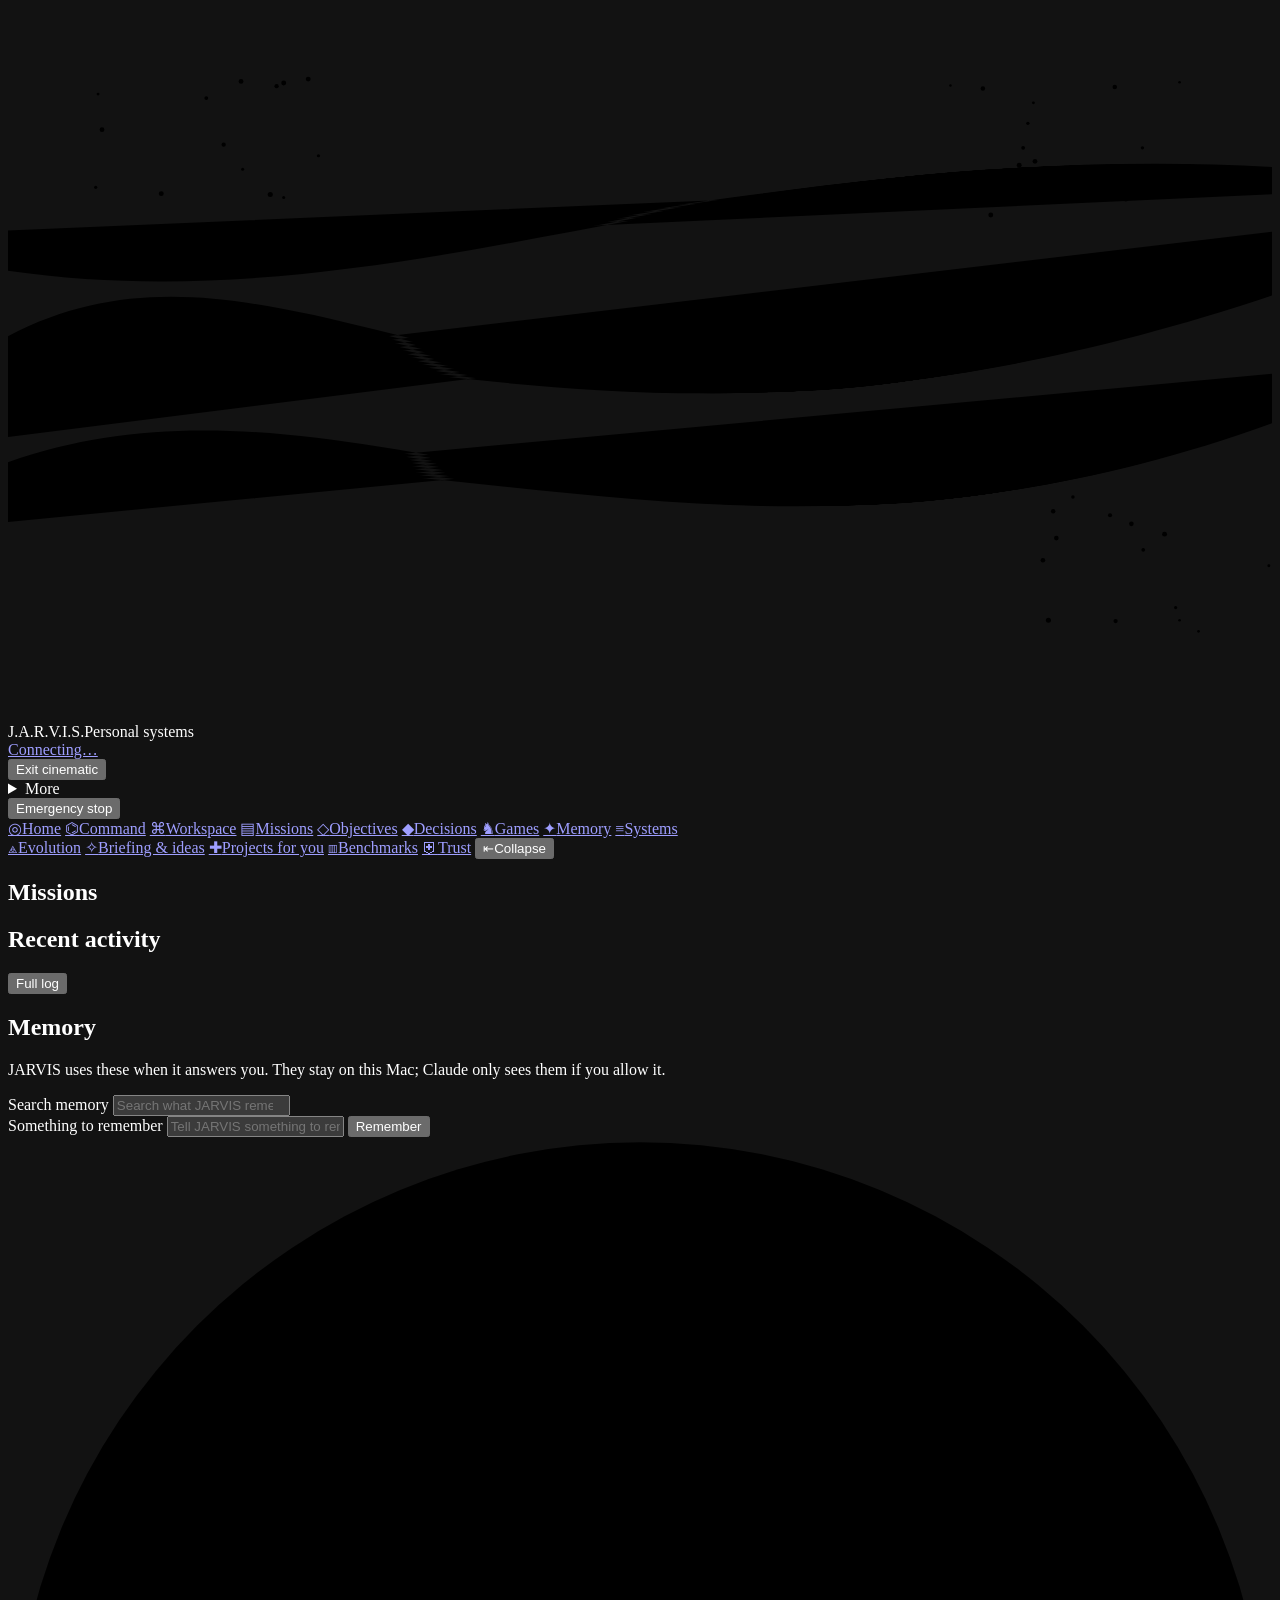
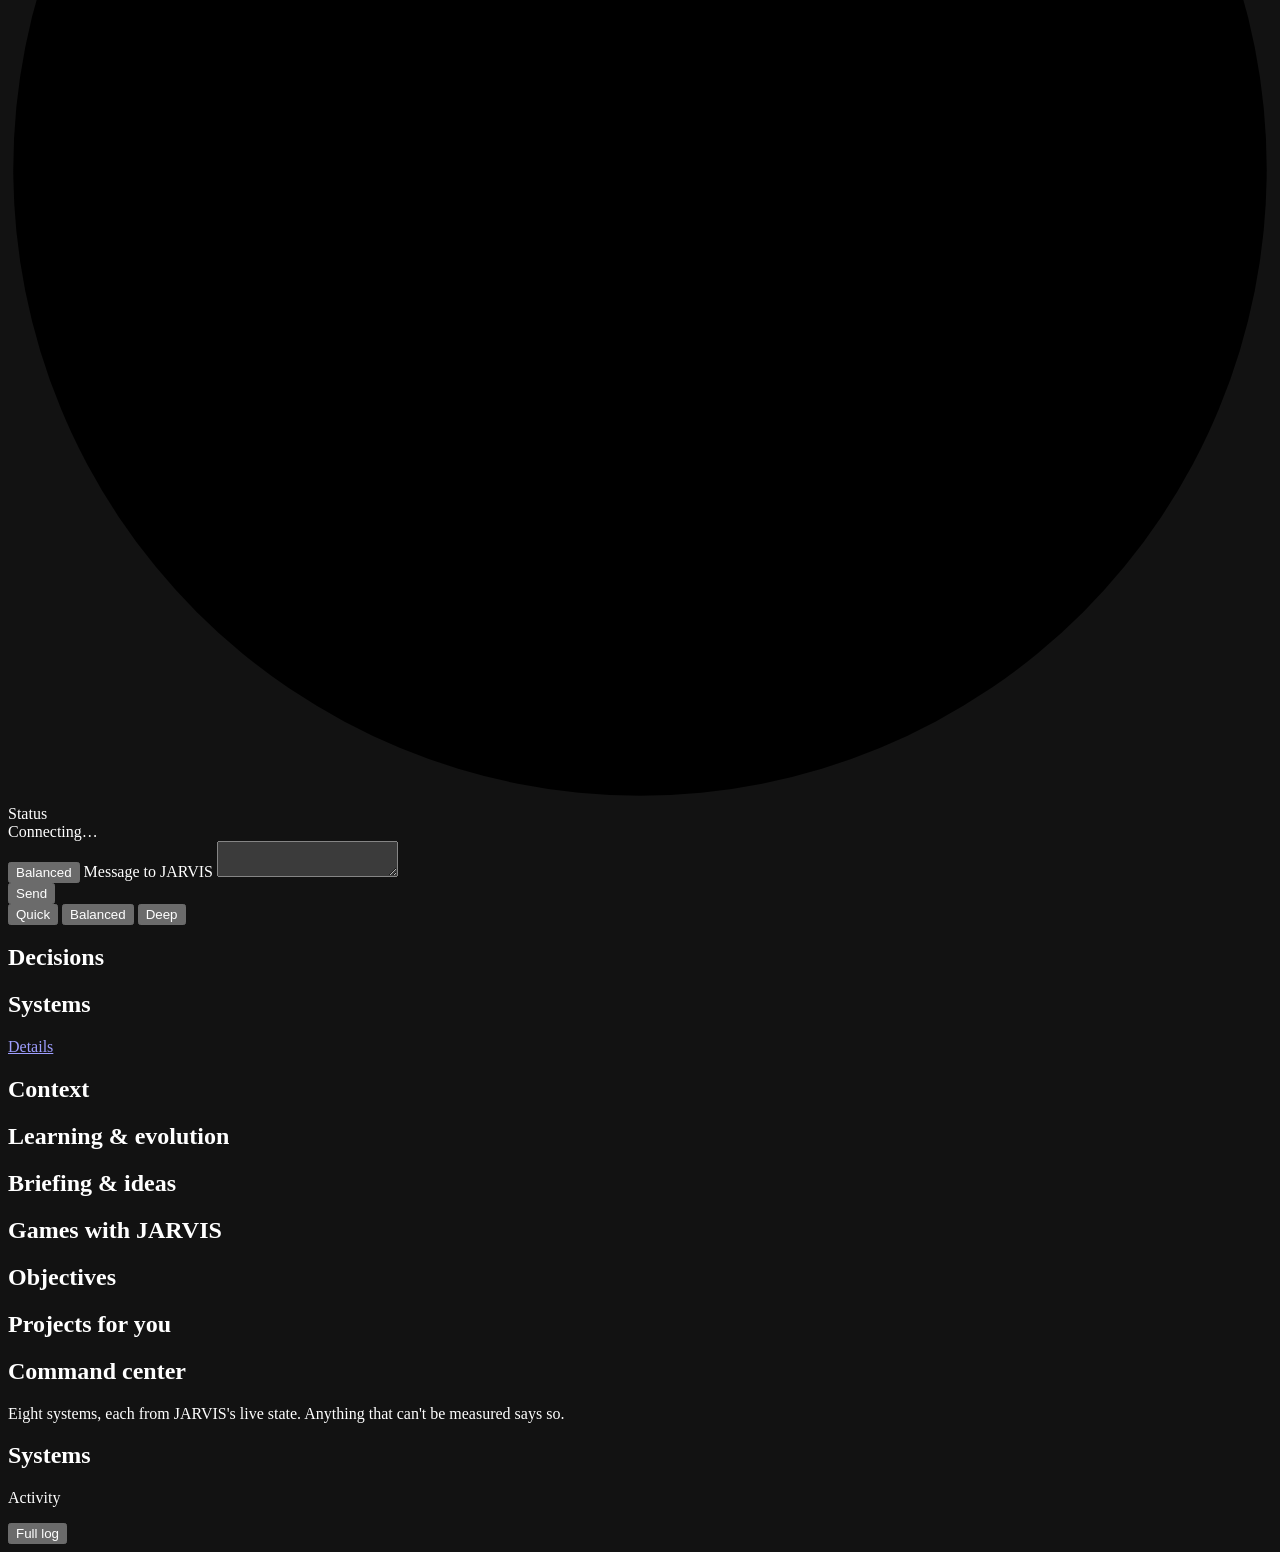
==== src/jarvis/server/static/index.html @ b72dd211 "Games: Kerbside Grand Prix, a race against JARVIS A Race tab on the Games page: a top-down, three-la" ====
<!doctype html>
<html lang="en">
<head>
<meta charset="utf-8">
<meta name="viewport" content="width=device-width, initial-scale=1">
<meta name="color-scheme" content="dark">
<meta name="apple-mobile-web-app-capable" content="yes">
<meta name="apple-mobile-web-app-status-bar-style" content="black-translucent">
<meta name="apple-mobile-web-app-title" content="JARVIS">
<meta name="theme-color" content="#070504">
<link rel="manifest" href="/manifest.webmanifest">
<link rel="apple-touch-icon" href="/static/apple-touch-icon.png">
<title>JARVIS</title>
<link rel="stylesheet" href="/static/app.css">
<link rel="stylesheet" href="/static/avatar.css">
<script src="/static/qrcode.js" defer></script>
<script src="/static/avatar-state.js" defer></script>
<script src="/static/avatar-presets.js" defer></script>
<script src="/static/avatar-events.js" defer></script>
<script src="/static/avatar-sound.js" defer></script>
<script src="/static/avatar.js" defer></script>
<script src="/static/chess.js" defer></script>
<script src="/static/games.js" defer></script>
<script src="/static/racer.js" defer></script>
<script src="/static/app.js" defer></script>
</head>
<body data-view="home">
<div class="backdrop" aria-hidden="true"></div>
<div class="env" aria-hidden="true"><svg class="env-ribbons" viewBox="0 0 1600 900" preserveAspectRatio="xMidYMid slice" aria-hidden="true"><g class="rb-flow"><g class="rb-cpu"><path class="rb-o" d="M-100 484.2 C350 101.3 700 817.2 1700 271.4"/><path class="rb-o" d="M-100 489.8 C350 113.4 700 808.4 1700 275.8"/><path class="rb-o" d="M-100 495.2 C350 125.5 700 799.6 1700 280.2"/><path class="rb-o" d="M-100 500.8 C350 137.7 700 790.8 1700 284.6"/><path class="rb-o" d="M-100 506.2 C350 149.8 700 782.0 1700 289.0"/><path class="rb-o" d="M-100 511.8 C350 161.8 700 773.2 1700 293.4"/><path class="rb-o" d="M-100 517.2 C350 173.9 700 764.4 1700 297.8"/><path class="rb-o" d="M-100 522.8 C350 186.1 700 755.6 1700 302.2"/><path class="rb-o" d="M-100 528.2 C350 198.2 700 746.8 1700 306.6"/><path class="rb-o" d="M-100 533.8 C350 210.2 700 738.0 1700 311.0"/><path class="rb-o" d="M-100 539.2 C350 222.3 700 729.2 1700 315.4"/><path class="rb-o" d="M-100 544.8 C350 234.4 700 720.4 1700 319.8"/><path class="rb-o" d="M-100 550.2 C350 246.6 700 711.6 1700 324.2"/><path class="rb-o" d="M-100 555.8 C350 258.6 700 702.8 1700 328.6"/></g><g class="rb-mem"><path class="rb-t" d="M-100 619.8 C420 335.4 900 892.4 1700 453.8"/><path class="rb-t" d="M-100 624.2 C420 345.4 900 885.2 1700 457.4"/><path class="rb-t" d="M-100 628.8 C420 355.2 900 878.0 1700 461.0"/><path class="rb-t" d="M-100 633.2 C420 365.1 900 870.8 1700 464.6"/><path class="rb-t" d="M-100 637.8 C420 375.1 900 863.6 1700 468.2"/><path class="rb-t" d="M-100 642.2 C420 384.9 900 856.4 1700 471.8"/><path class="rb-t" d="M-100 646.8 C420 394.9 900 849.2 1700 475.4"/><path class="rb-t" d="M-100 651.2 C420 404.8 900 842.0 1700 479.0"/><path class="rb-t" d="M-100 655.8 C420 414.6 900 834.8 1700 482.6"/><path class="rb-t" d="M-100 660.2 C420 424.6 900 827.6 1700 486.2"/></g><g class="rb-model"><path class="rb-o dim" d="M-100 286.0 C500 389.2 1000 142.4 1700 208.8"/><path class="rb-o dim" d="M-100 290.0 C500 398.0 1000 136.0 1700 212.0"/><path class="rb-o dim" d="M-100 294.0 C500 406.8 1000 129.6 1700 215.2"/><path class="rb-o dim" d="M-100 298.0 C500 415.6 1000 123.2 1700 218.4"/><path class="rb-o dim" d="M-100 302.0 C500 424.4 1000 116.8 1700 221.6"/><path class="rb-o dim" d="M-100 306.0 C500 433.2 1000 110.4 1700 224.8"/><path class="rb-o dim" d="M-100 310.0 C500 442.0 1000 104.0 1700 228.0"/><path class="rb-o dim" d="M-100 314.0 C500 450.8 1000 97.6 1700 231.2"/></g></g><g class="rb-net"><g class="rb-work"><line class="nd-o" x1="297" y1="204" x2="349" y2="240"/><line class="nd-o" x1="297" y1="204" x2="332" y2="236"/><line class="nd-o" x1="297" y1="204" x2="393" y2="187"/><line class="nd-o" x1="297" y1="204" x2="251" y2="114"/><line class="nd-o" x1="297" y1="204" x2="273" y2="173"/><line class="nd-o" x1="297" y1="204" x2="194" y2="235"/><line class="nd-o" x1="349" y1="240" x2="332" y2="236"/><line class="nd-o" x1="349" y1="240" x2="393" y2="187"/><line class="nd-o" x1="349" y1="240" x2="273" y2="173"/><line class="nd-o" x1="332" y1="236" x2="393" y2="187"/><line class="nd-o" x1="332" y1="236" x2="273" y2="173"/><line class="nd-o" x1="119" y1="154" x2="114" y2="109"/><line class="nd-o" x1="119" y1="154" x2="111" y2="227"/><line class="nd-o" x1="393" y1="187" x2="380" y2="90"/><line class="nd-o" x1="393" y1="187" x2="340" y2="99"/><line class="nd-o" x1="393" y1="187" x2="349" y2="95"/><line class="nd-o" x1="380" y1="90" x2="340" y2="99"/><line class="nd-o" x1="380" y1="90" x2="349" y2="95"/><line class="nd-o" x1="380" y1="90" x2="295" y2="93"/><line class="nd-o" x1="251" y1="114" x2="273" y2="173"/><line class="nd-o" x1="251" y1="114" x2="340" y2="99"/><line class="nd-o" x1="251" y1="114" x2="349" y2="95"/><line class="nd-o" x1="251" y1="114" x2="295" y2="93"/><line class="nd-o" x1="273" y1="173" x2="194" y2="235"/><line class="nd-o" x1="273" y1="173" x2="340" y2="99"/><line class="nd-o" x1="273" y1="173" x2="349" y2="95"/><line class="nd-o" x1="273" y1="173" x2="295" y2="93"/><line class="nd-o" x1="194" y1="235" x2="111" y2="227"/><line class="nd-o" x1="340" y1="99" x2="349" y2="95"/><line class="nd-o" x1="340" y1="99" x2="295" y2="93"/><line class="nd-o" x1="349" y1="95" x2="295" y2="93"/></g><line class="nd-t" x1="1298" y1="120" x2="1234" y2="102"/><line class="nd-t" x1="1298" y1="120" x2="1280" y2="199"/><line class="nd-t" x1="1298" y1="120" x2="1291" y2="146"/><line class="nd-t" x1="1298" y1="120" x2="1285" y2="177"/><line class="nd-t" x1="1298" y1="120" x2="1401" y2="100"/><line class="nd-t" x1="1298" y1="120" x2="1300" y2="194"/><line class="nd-t" x1="1298" y1="120" x2="1193" y2="98"/><line class="nd-t" x1="1234" y1="102" x2="1280" y2="199"/><line class="nd-t" x1="1234" y1="102" x2="1291" y2="146"/><line class="nd-t" x1="1234" y1="102" x2="1285" y2="177"/><line class="nd-t" x1="1234" y1="102" x2="1193" y2="98"/><line class="nd-t" x1="1280" y1="199" x2="1191" y2="212"/><line class="nd-t" x1="1280" y1="199" x2="1291" y2="146"/><line class="nd-t" x1="1280" y1="199" x2="1285" y2="177"/><line class="nd-t" x1="1280" y1="199" x2="1195" y2="232"/><line class="nd-t" x1="1280" y1="199" x2="1300" y2="194"/><line class="nd-t" x1="1280" y1="199" x2="1244" y2="262"/><line class="nd-t" x1="1191" y1="212" x2="1285" y2="177"/><line class="nd-t" x1="1191" y1="212" x2="1195" y2="232"/><line class="nd-t" x1="1191" y1="212" x2="1244" y2="262"/><line class="nd-t" x1="1291" y1="146" x2="1285" y2="177"/><line class="nd-t" x1="1291" y1="146" x2="1300" y2="194"/><line class="nd-t" x1="1291" y1="146" x2="1193" y2="98"/><line class="nd-t" x1="1436" y1="177" x2="1401" y2="100"/><line class="nd-t" x1="1436" y1="177" x2="1483" y2="94"/><line class="nd-t" x1="1436" y1="177" x2="1415" y2="242"/><line class="nd-t" x1="1285" y1="177" x2="1195" y2="232"/><line class="nd-t" x1="1285" y1="177" x2="1300" y2="194"/><line class="nd-t" x1="1285" y1="177" x2="1244" y2="262"/><line class="nd-t" x1="1401" y1="100" x2="1483" y2="94"/><line class="nd-t" x1="1195" y1="232" x2="1244" y2="262"/><line class="nd-t" x1="1300" y1="194" x2="1244" y2="262"/><line class="nd-o" x1="1327" y1="671" x2="1395" y2="642"/><line class="nd-o" x1="1327" y1="671" x2="1323" y2="637"/><line class="nd-o" x1="1327" y1="671" x2="1348" y2="619"/><line class="nd-o" x1="1327" y1="671" x2="1422" y2="653"/><line class="nd-o" x1="1327" y1="671" x2="1317" y2="775"/><line class="nd-o" x1="1327" y1="671" x2="1310" y2="699"/><line class="nd-o" x1="1483" y1="775" x2="1402" y2="776"/><line class="nd-o" x1="1483" y1="775" x2="1507" y2="789"/><line class="nd-o" x1="1483" y1="775" x2="1478" y2="759"/><line class="nd-o" x1="1483" y1="775" x2="1437" y2="686"/><line class="nd-o" x1="1402" y1="776" x2="1507" y2="789"/><line class="nd-o" x1="1402" y1="776" x2="1478" y2="759"/><line class="nd-o" x1="1402" y1="776" x2="1437" y2="686"/><line class="nd-o" x1="1402" y1="776" x2="1317" y2="775"/><line class="nd-o" x1="1464" y1="666" x2="1395" y2="642"/><line class="nd-o" x1="1464" y1="666" x2="1422" y2="653"/><line class="nd-o" x1="1464" y1="666" x2="1478" y2="759"/><line class="nd-o" x1="1464" y1="666" x2="1437" y2="686"/><line class="nd-o" x1="1395" y1="642" x2="1323" y2="637"/><line class="nd-o" x1="1395" y1="642" x2="1348" y2="619"/><line class="nd-o" x1="1395" y1="642" x2="1422" y2="653"/><line class="nd-o" x1="1395" y1="642" x2="1437" y2="686"/><line class="nd-o" x1="1395" y1="642" x2="1310" y2="699"/><line class="nd-o" x1="1323" y1="637" x2="1348" y2="619"/><line class="nd-o" x1="1323" y1="637" x2="1422" y2="653"/><line class="nd-o" x1="1323" y1="637" x2="1310" y2="699"/><line class="nd-o" x1="1507" y1="789" x2="1478" y2="759"/><line class="nd-o" x1="1348" y1="619" x2="1422" y2="653"/><line class="nd-o" x1="1348" y1="619" x2="1310" y2="699"/><line class="nd-o" x1="1422" y1="653" x2="1437" y2="686"/><line class="nd-o" x1="1478" y1="759" x2="1437" y2="686"/><line class="nd-o" x1="1317" y1="775" x2="1310" y2="699"/><circle class="nd-o dot" cx="297" cy="204" r="1.9"/><circle class="nd-o dot" cx="349" cy="240" r="1.9"/><circle class="nd-o dot" cx="332" cy="236" r="3.2"/><circle class="nd-o dot" cx="119" cy="154" r="3.0"/><circle class="nd-o dot" cx="393" cy="187" r="2.0"/><circle class="nd-o dot" cx="380" cy="90" r="3.1"/><circle class="nd-o dot" cx="251" cy="114" r="2.4"/><circle class="nd-o dot" cx="273" cy="173" r="2.7"/><circle class="nd-o dot" cx="114" cy="109" r="1.8"/><circle class="nd-o dot" cx="194" cy="235" r="3.1"/><circle class="nd-o dot" cx="340" cy="99" r="2.7"/><circle class="nd-o dot" cx="349" cy="95" r="3.1"/><circle class="nd-o dot" cx="295" cy="93" r="3.0"/><circle class="nd-o dot" cx="111" cy="227" r="2.0"/><circle class="nd-t dot" cx="1298" cy="120" r="1.8"/><circle class="nd-t dot" cx="1234" cy="102" r="2.8"/><circle class="nd-t dot" cx="1280" cy="199" r="3.1"/><circle class="nd-t dot" cx="1191" cy="212" r="3.1"/><circle class="nd-t dot" cx="1291" cy="146" r="2.1"/><circle class="nd-t dot" cx="1436" cy="177" r="2.1"/><circle class="nd-t dot" cx="1285" cy="177" r="2.4"/><circle class="nd-t dot" cx="1401" cy="100" r="2.8"/><circle class="nd-t dot" cx="1483" cy="94" r="1.7"/><circle class="nd-t dot" cx="1415" cy="242" r="2.8"/><circle class="nd-t dot" cx="1195" cy="232" r="2.9"/><circle class="nd-t dot" cx="1300" cy="194" r="3.0"/><circle class="nd-t dot" cx="1193" cy="98" r="1.6"/><circle class="nd-t dot" cx="1244" cy="262" r="3.1"/><circle class="nd-o dot" cx="1327" cy="671" r="2.9"/><circle class="nd-o dot" cx="1483" cy="775" r="1.7"/><circle class="nd-o dot" cx="1402" cy="776" r="2.7"/><circle class="nd-o dot" cx="1464" cy="666" r="3.1"/><circle class="nd-o dot" cx="1395" cy="642" r="2.6"/><circle class="nd-o dot" cx="1323" cy="637" r="2.8"/><circle class="nd-o dot" cx="1507" cy="789" r="1.7"/><circle class="nd-o dot" cx="1348" cy="619" r="2.2"/><circle class="nd-o dot" cx="1596" cy="706" r="1.8"/><circle class="nd-o dot" cx="1422" cy="653" r="2.9"/><circle class="nd-o dot" cx="1478" cy="759" r="2.0"/><circle class="nd-o dot" cx="1437" cy="686" r="2.3"/><circle class="nd-o dot" cx="1317" cy="775" r="3.2"/><circle class="nd-o dot" cx="1310" cy="699" r="2.9"/></g></svg><div class="env-floor"></div><div class="env-pool"></div><div class="env-dust"></div><div class="env-dust far"></div></div>

<div id="stopbar" class="stopbar" role="alert" hidden>
  <span id="stoptext"></span>
  <button id="release" class="btn btn-outline">Release stop</button>
</div>

<header class="top">
  <div class="wordmark">J.A.R.V.I.S.<span>Personal systems</span></div>
  <a id="statuspill" class="statuspill" href="#/home" role="status" aria-live="polite" title="What JARVIS is doing">
    <i aria-hidden="true"></i><span id="statustext">Connecting…</span></a>
  <div class="top-right">
    <span id="clock" class="clock"></span>
    <button id="cineexit" class="btn btn-ghost cine-only" type="button" title="Back to the full dashboard">Exit cinematic</button>
    <details class="more" id="moremenu">
      <summary class="btn btn-ghost" title="Help, briefing, benchmarks, trust and improvement ideas">More</summary>
      <div class="more-menu" role="menu">
        <a class="btn btn-ghost" role="menuitem" href="#/command" title="Health, intelligence, missions, security, communications, research, personal operations and diagnostics">Command center</a>
        <a class="btn btn-ghost" role="menuitem" href="#/workspace" title="Conversation with what JARVIS looked up, its sources and your current mission">Workspace</a>
        <button id="cinebtn" class="btn btn-ghost" type="button" role="menuitem" aria-pressed="false" title="A full-screen, voice-friendly view of JARVIS. Nothing running is affected.">Cinematic mode</button>
        <button id="helpbtn" class="btn btn-ghost" type="button" role="menuitem" title="What you can ask JARVIS to do">Help</button>
        <button id="displaybtn" class="btn btn-ghost" type="button" role="menuitem" title="Text size and density, for this device">Display</button>
        <button id="keysbtn" class="btn btn-ghost keys-only" type="button" role="menuitem" title="Keyboard shortcuts">Shortcuts</button>
        <button id="briefbtn" class="btn btn-ghost" type="button" role="menuitem" title="What needs you, what happened, and any problems">Briefing</button>
        <a class="btn btn-ghost" role="menuitem" href="/bench" title="Benchmark runs: scores over time, before vs after, failures">Benchmarks</a>
        <a class="btn btn-ghost" role="menuitem" href="/trust" title="What JARVIS does on its own, always asks about, and never does">Trust</a>
        <a class="btn btn-ghost" role="menuitem" href="#/intelligence" title="Today's briefing and improvement ideas">Briefing &amp; ideas</a>
        <a class="btn btn-ghost" role="menuitem" href="#/projects" title="Projects JARVIS thinks you'd enjoy, with a first plan">Projects for you</a>
      </div>
    </details>
    <button id="estop" class="btn btn-danger" title="Pause every task and block new actions">Emergency stop</button>
  </div>
</header>

<div id="cinestrip" class="cinestrip cine-only" role="status" aria-live="polite" hidden></div>

<nav class="sidenav" id="sidenav" aria-label="Sections">
  <a href="#/home" data-view="home" title="Home"><span class="ni" aria-hidden="true">◎</span><span class="nl">Home</span></a>
  <a href="#/command" data-view="command" class="nav-command" title="Command center: the eight systems"><span class="ni" aria-hidden="true">⌬</span><span class="nl">Command</span></a>
  <a href="#/workspace" data-view="workspace" class="nav-workspace" title="Workspace"><span class="ni" aria-hidden="true">⌘</span><span class="nl">Workspace</span></a>
  <a href="#/missions" data-view="missions" title="Missions"><span class="ni" aria-hidden="true">▤</span><span class="nl">Missions</span><span class="badge" id="badge-missions" hidden></span></a>
  <a href="#/objectives" data-view="objectives" title="Objectives: outcomes you want, pursued through missions"><span class="ni" aria-hidden="true">◇</span><span class="nl">Objectives</span></a>
  <a href="#/decisions" data-view="decisions" title="Decisions"><span class="ni" aria-hidden="true">◆</span><span class="nl">Decisions</span><span class="badge alert" id="badge-decisions" hidden></span></a>
  <a href="#/games" data-view="games" title="Games: chess, Connect Four, Checkers and racing against JARVIS"><span class="ni" aria-hidden="true">♞</span><span class="nl">Games</span></a>
  <a href="#/memory" data-view="memory" title="Memory"><span class="ni" aria-hidden="true">✦</span><span class="nl">Memory</span></a>
  <a href="#/systems" data-view="systems" title="Systems"><span class="ni" aria-hidden="true">≡</span><span class="nl">Systems</span></a>
  <div class="nav-more">
    <a href="#/evolution" data-view="evolution" title="Evolution center: learning, experiments, autonomy"><span class="ni" aria-hidden="true">⟁</span><span class="nl">Evolution</span></a>
    <a href="#/intelligence" data-view="intelligence" title="Briefing &amp; ideas"><span class="ni" aria-hidden="true">✧</span><span class="nl">Briefing &amp; ideas</span></a>
    <a href="#/projects" data-view="projects" title="Projects for you"><span class="ni" aria-hidden="true">✚</span><span class="nl">Projects for you</span></a>
    <a href="/bench" title="Benchmarks"><span class="ni" aria-hidden="true">▥</span><span class="nl">Benchmarks</span></a>
    <a href="/trust" title="Trust"><span class="ni" aria-hidden="true">⛨</span><span class="nl">Trust</span></a>
    <button type="button" id="navcollapse" aria-expanded="true" title="Collapse or expand the menu"><span class="ni" aria-hidden="true">⇤</span><span class="nl">Collapse</span></button>
  </div>
</nav>

<main class="hud">
  <header id="pagehud" class="page-hud" hidden></header>
  <aside class="rail rail-left stack-rail">
    <section class="panel missions-panel" aria-labelledby="mis-h">
      <header class="ph"><h2 id="mis-h">Missions</h2><span id="miscount" class="ph-count"></span></header>
      <div id="missions" class="stack"></div>
    </section>
    <section class="panel recent-panel" aria-labelledby="rec-h">
      <header class="ph"><h2 id="rec-h">Recent activity</h2>
        <button id="recentlog" class="btn btn-ghost btn-sm" type="button">Full log</button>
        <span id="recentpulse" class="recent-pulse" title="Real events per 5 minutes over the last hour"></span></header>
      <ol id="recent" class="activity recent"></ol>
    </section>
    <section class="panel memory-panel" aria-labelledby="mem-h">
      <header class="ph"><h2 id="mem-h">Memory</h2><span id="memcount" class="ph-count"></span></header>
      <p class="mem-about">JARVIS uses these when it answers you. They stay on this Mac; Claude only sees them if you allow it.</p>
      <div id="memfilters" class="memfilters" role="group" aria-label="Show"></div>
      <form id="memsearch" class="memform" role="search">
        <label for="memq" class="sr">Search memory</label>
        <input id="memq" type="search" placeholder="Search what JARVIS remembers (and your files, if file search is on)…" autocomplete="off">
      </form>
      <div id="memconflicts"></div>
      <div id="memfiles"></div>
      <div id="memlist" class="stack"></div>
      <form id="memadd" class="memform">
        <label for="memtext" class="sr">Something to remember</label>
        <input id="memtext" type="text" placeholder="Tell JARVIS something to remember" autocomplete="off" maxlength="500">
        <button class="btn btn-sm" type="submit">Remember</button>
      </form>
    </section>
  </aside>

  <section class="center" aria-label="JARVIS">
    <div class="core-wrap">
      <div id="avtask" class="av-task" role="status" aria-live="polite" hidden></div>
      <svg id="core" class="core" viewBox="0 0 240 240" data-state="online" aria-hidden="true">
        <defs>
          <radialGradient id="arcglow">
            <stop class="g0" offset="0%"/><stop class="g1" offset="35%"/><stop class="g2" offset="70%"/><stop class="g3" offset="100%"/>
          </radialGradient>
          <radialGradient id="bloom"><stop class="b0" offset="0%"/><stop class="b1" offset="55%"/><stop class="b2" offset="100%"/></radialGradient>
        </defs>
        <circle class="bloom" cx="120" cy="120" r="119" fill="url(#bloom)"/>
        <circle class="r-ticks" cx="120" cy="120" r="112"/>
        <circle class="r-outer" cx="120" cy="120" r="105"/>
        <circle class="r-a1" cx="120" cy="120" r="98"/>
        <circle class="r-a2" cx="120" cy="120" r="84"/>
        <circle class="r-wave" cx="120" cy="120" r="77"/>
        <circle class="r-thin" cx="120" cy="120" r="70"/>
        <circle class="r-a3" cx="120" cy="120" r="58"/>
        <circle class="r-inner" cx="120" cy="120" r="51"/>
        <g class="gather">
          <g class="orbit o1"><circle class="p" cx="120" cy="25" r="2.6"/></g>
          <g class="orbit o2"><circle class="p" cx="120" cy="45" r="2"/><circle class="p" cx="120" cy="195" r="1.6"/></g>
          <g class="orbit o3"><circle class="p" cx="120" cy="34" r="1.8"/></g>
        </g>
        <circle class="glow" cx="120" cy="120" r="46" fill="url(#arcglow)"/>
        <circle class="heart" cx="120" cy="120" r="20"/>
      </svg>
    </div>
    <span id="projbar-home" hidden></span><div id="projbar" class="projbar" aria-label="Open projections" data-pane="projections" hidden></div>
    <div class="headline" role="status" aria-live="polite">
      <div id="hl-kicker" class="kicker">Status</div>
      <div id="hl-main" class="hl">Connecting…</div>
      <div id="hl-sub" class="hl-sub"></div>
    </div>
    <nav id="sysbar" class="sysbar" aria-label="Command systems"></nav>
    <div id="stats" class="stats"></div>
    <section id="matters" class="matters" aria-label="What matters now" aria-live="polite"></section>

    <div id="feed" class="feed" aria-live="polite"></div>

    <div id="routeconfirm" class="routeconfirm" role="status" aria-live="polite" hidden></div>
    <form id="cmdform" class="cmd panel cmdbar">
      <div class="tabs" role="tablist" aria-label="Mode" hidden>
        <button type="button" role="tab" id="tab-ask" aria-selected="true" class="tab">Ask</button>
        <button type="button" role="tab" id="tab-research" aria-selected="false" class="tab">Research</button>
        <button type="button" role="tab" id="tab-do" aria-selected="false" class="tab">Do</button>
      </div>
      <button class="btn btn-ghost intel-cycle" id="intelcycle" type="button" title="How hard JARVIS works on the answer (tap to change)">Balanced</button>
      <label for="cmd" class="sr">Message to JARVIS</label>
      <textarea id="cmd" rows="2" autocomplete="off"></textarea>
      <div class="cmd-actions">
        <button class="btn btn-ghost" id="mic" type="button" hidden title="Tap to talk, tap again to stop">Talk</button>
        <button class="btn btn-outline" id="stopgen" type="button" hidden title="Stop this reply (Esc)">Stop</button>
        <button class="btn btn-primary" id="send" type="submit">Send</button>
      </div>
      <div class="intel-modes" id="intelmodes" role="radiogroup" aria-label="How hard JARVIS works on the answer">
        <button type="button" role="radio" class="imode" data-intel="quick" aria-checked="false"
                title="Quick: the fastest model on this Mac, for simple everyday questions">Quick</button>
        <button type="button" role="radio" class="imode" data-intel="balanced" aria-checked="true"
                title="Balanced: your usual routing (hybrid: simple stays local, harder questions are offered to Claude)">Balanced</button>
        <button type="button" role="radio" class="imode" data-intel="deep" aria-checked="false"
                title="Deep: the strongest approved model and longer answers (Claude when it's on, after your consent as usual)">Deep</button>
      </div>
    </form>
    <div id="suggest" class="suggest" aria-label="Things you can ask right now"></div>
    <p id="modehint" class="hint"></p>
    <button id="speak" class="btn btn-ghost btn-sm speak-toggle" type="button" hidden aria-pressed="false"
            title="Read replies aloud with this device's built-in voice">Voice replies: off</button>
    <button id="convo" class="btn btn-ghost btn-sm speak-toggle" type="button" hidden aria-pressed="false"
            title="Hands-free: after each spoken reply the microphone opens again, and stops by itself when you pause">Conversation: off</button>
  </section>

  <aside class="rail rail-right">
    <section id="decision-panel" class="panel decision-panel" aria-labelledby="ap-h">
      <header class="ph"><h2 id="ap-h">Decisions</h2><span id="apcount" class="ph-count"></span></header>
      <div id="approvals" class="stack"></div>
    </section>
    <section class="panel summary-panel" aria-labelledby="sum-h">
      <header class="ph"><h2 id="sum-h">Systems</h2><a class="btn btn-ghost btn-sm" href="#/systems">Details</a></header>
      <div id="summary" class="readouts"></div>
    </section>
    <section class="panel context-panel" aria-labelledby="ctx-h">
      <header class="ph"><h2 id="ctx-h">Context</h2></header>
      <div id="context"></div>
    </section>
    <section class="panel evo-panel" aria-labelledby="evo-h">
      <header class="ph"><h2 id="evo-h">Learning &amp; evolution</h2></header>
      <div id="evo"></div>
    </section>
    <section class="panel intel-panel" aria-labelledby="int-h">
      <header class="ph"><h2 id="int-h">Briefing &amp; ideas</h2></header>
      <div id="intel"></div>
    </section>
    <section class="panel games-panel" aria-labelledby="games-h">
      <header class="ph"><h2 id="games-h">Games with JARVIS</h2><span id="chesssum" class="ph-count"></span></header>
      <div id="games"></div>
    </section>
    <section class="panel objectives-panel" aria-labelledby="obj-h">
      <header class="ph"><h2 id="obj-h">Objectives</h2><span id="objsum" class="ph-count"></span></header>
      <div id="objectives"></div>
    </section>
    <section class="panel projects-panel" aria-labelledby="proj-h">
      <header class="ph"><h2 id="proj-h">Projects for you</h2></header>
      <div id="projects"></div>
    </section>
    <section class="panel command-panel" aria-labelledby="cc-h">
      <header class="ph"><h2 id="cc-h">Command center</h2><span id="ccsum" class="ph-count"></span></header>
      <p class="cc-lead">Eight systems, each from JARVIS's live state. Anything that can't be measured says so.</p>
      <div id="command" class="cc-grid"></div>
    </section>
    <section class="panel systems-panel" aria-labelledby="sys-h">
      <header class="ph"><h2 id="sys-h">Systems</h2></header>
      <div id="system"></div>
    </section>
  </aside>
</main>

<footer class="ticker">
  <span class="ticker-label">Activity</span>
  <ol id="ticker" class="ticker-list"></ol>
  <button id="logbtn" class="btn btn-ghost btn-sm" type="button">Full log</button>
</footer>

<dialog id="logdlg" class="logdlg" aria-labelledby="log-h">
  <header class="ph"><h2 id="log-h">Activity log</h2><button id="logclose" class="btn btn-ghost btn-sm" type="button">Close</button></header>
  <ol id="activity" class="activity"></ol>
</dialog>
<div id="projback" class="proj-backdrop" hidden><div class="vwall" aria-hidden="true"><div class="vw-tile"></div><div class="vw-tile"></div><div class="vw-tile"></div><div class="vw-tile"></div><div class="vw-tile"></div><div class="vw-tile"></div><div class="vw-tile"></div></div></div>
<aside id="projpanel" class="proj-panel panel" aria-label="Projection focus" hidden>
  <header class="ph"><h2>Projection</h2><button id="projexit" class="btn btn-ghost btn-sm" type="button" title="Back to the dashboard (Esc)">Exit</button></header>
  <!-- iPhone: the panel is split into tabs (shown by CSS on small screens only; on a computer everything is shown) -->
  <div class="pp-tabs" role="tablist" aria-label="Focus panel">
    <button type="button" role="tab" data-tab="now" aria-selected="true">Now</button>
    <button type="button" role="tab" data-tab="modes" aria-selected="false">Modes</button>
    <button type="button" role="tab" data-tab="projections" aria-selected="false" id="pptab-proj">Projections</button>
    <button type="button" role="tab" data-tab="controls" aria-selected="false">Controls</button>
  </div>
  <div class="kicker" id="projstate" data-pane="now"></div>
  <div class="pp-main" id="projmain" data-pane="now"></div>
  <div class="hl-sub" id="projsub" data-pane="now"></div>
  <div class="pp-motion" id="projmotion" aria-live="off" data-pane="now"></div>
  <div class="pp-ready" id="projready" data-pane="now"></div>
  <div class="pp-modes" id="projmodes" data-pane="modes"></div>
  <div class="pp-modes" id="projforms" data-pane="modes"></div>
  <section class="pp-work" id="projwork" aria-label="Current work" data-pane="now"></section>
  <div class="pp-systems" id="projsystems" aria-label="Systems" data-pane="now"></div>
  <p class="pp-aura hl-sub" id="projaura" data-pane="now"></p>
  <button id="projevo" class="btn btn-sm pp-evo" type="button" data-pane="now">Evolution record</button>
  <div id="avdiag" class="pp-diag" role="status" aria-live="off" data-pane="controls" hidden></div>
  <details id="projctl" class="pp-ctl" data-pane="controls"><summary>Projection controls</summary><div id="projctlbody"></div></details>
</aside>
<div id="inspectbar" class="inspectbar panel" role="region" aria-label="Inspection controls" hidden></div>
</body>
</html>
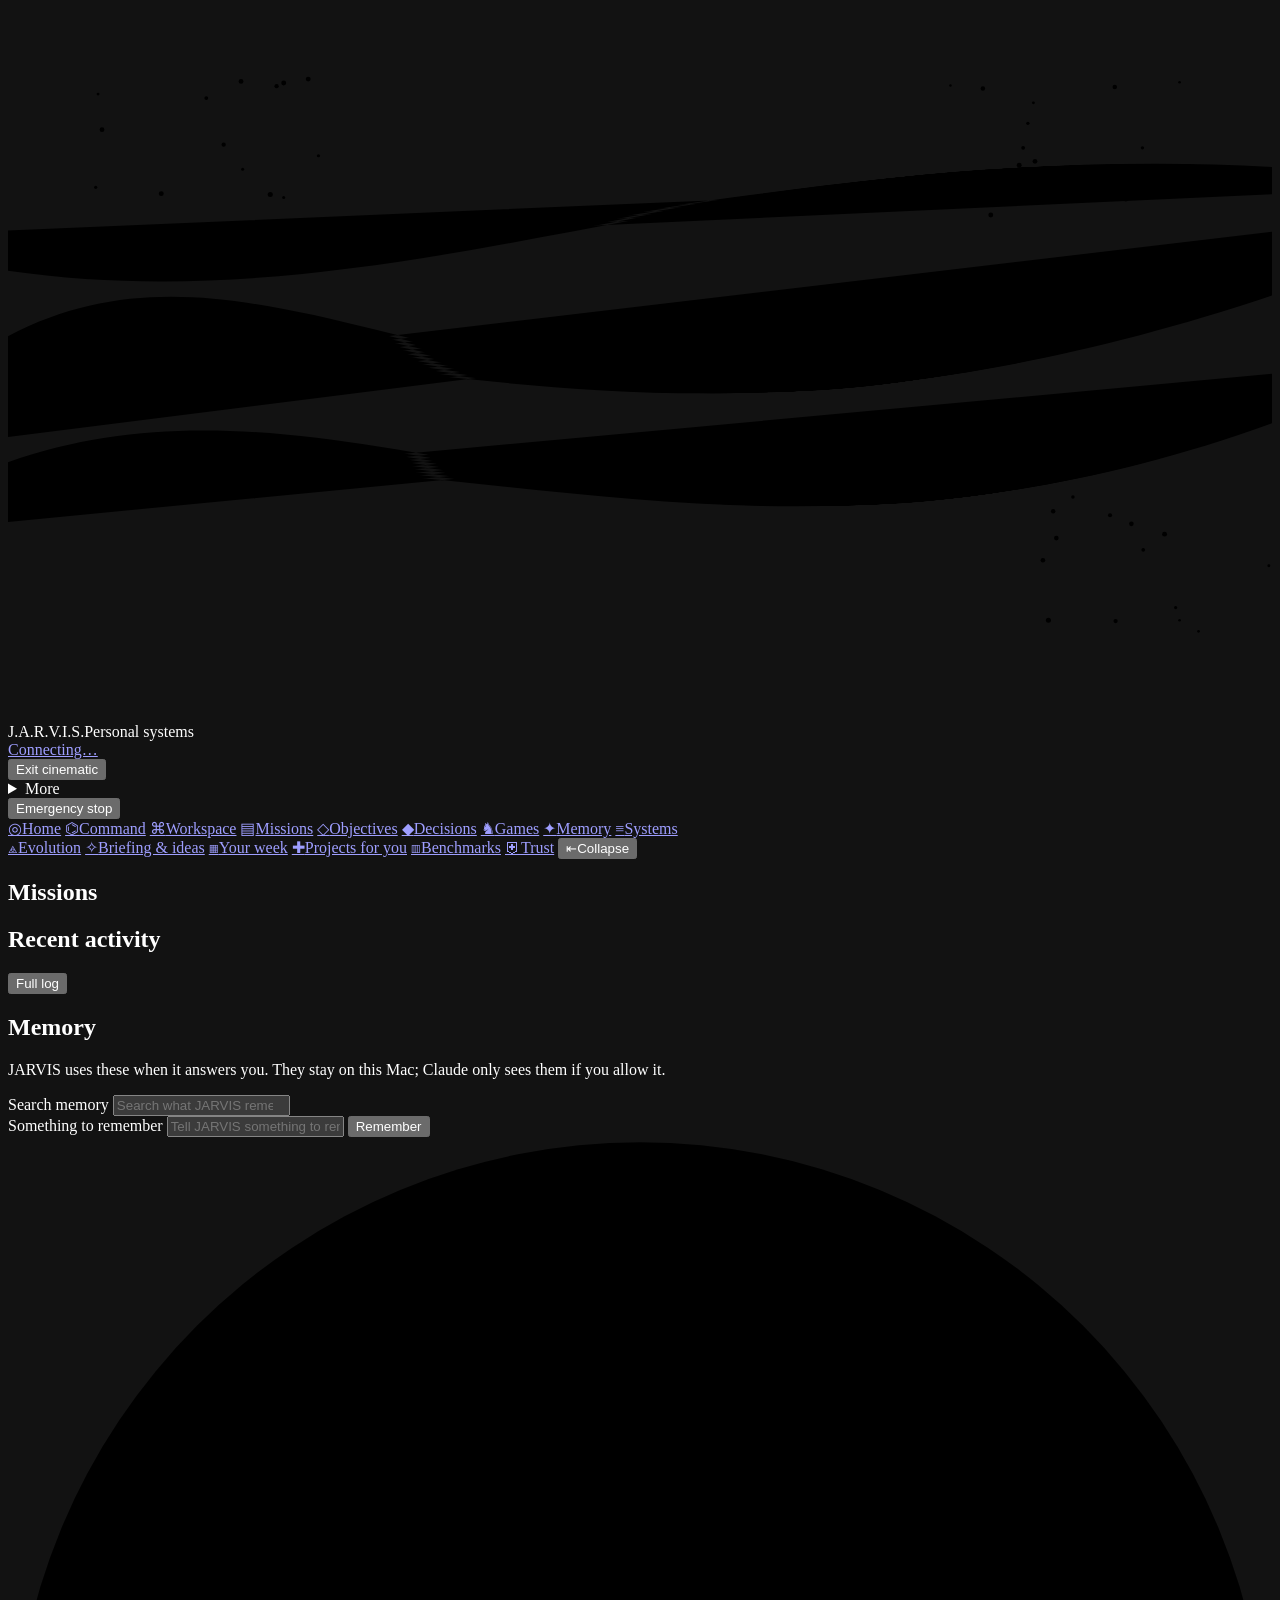
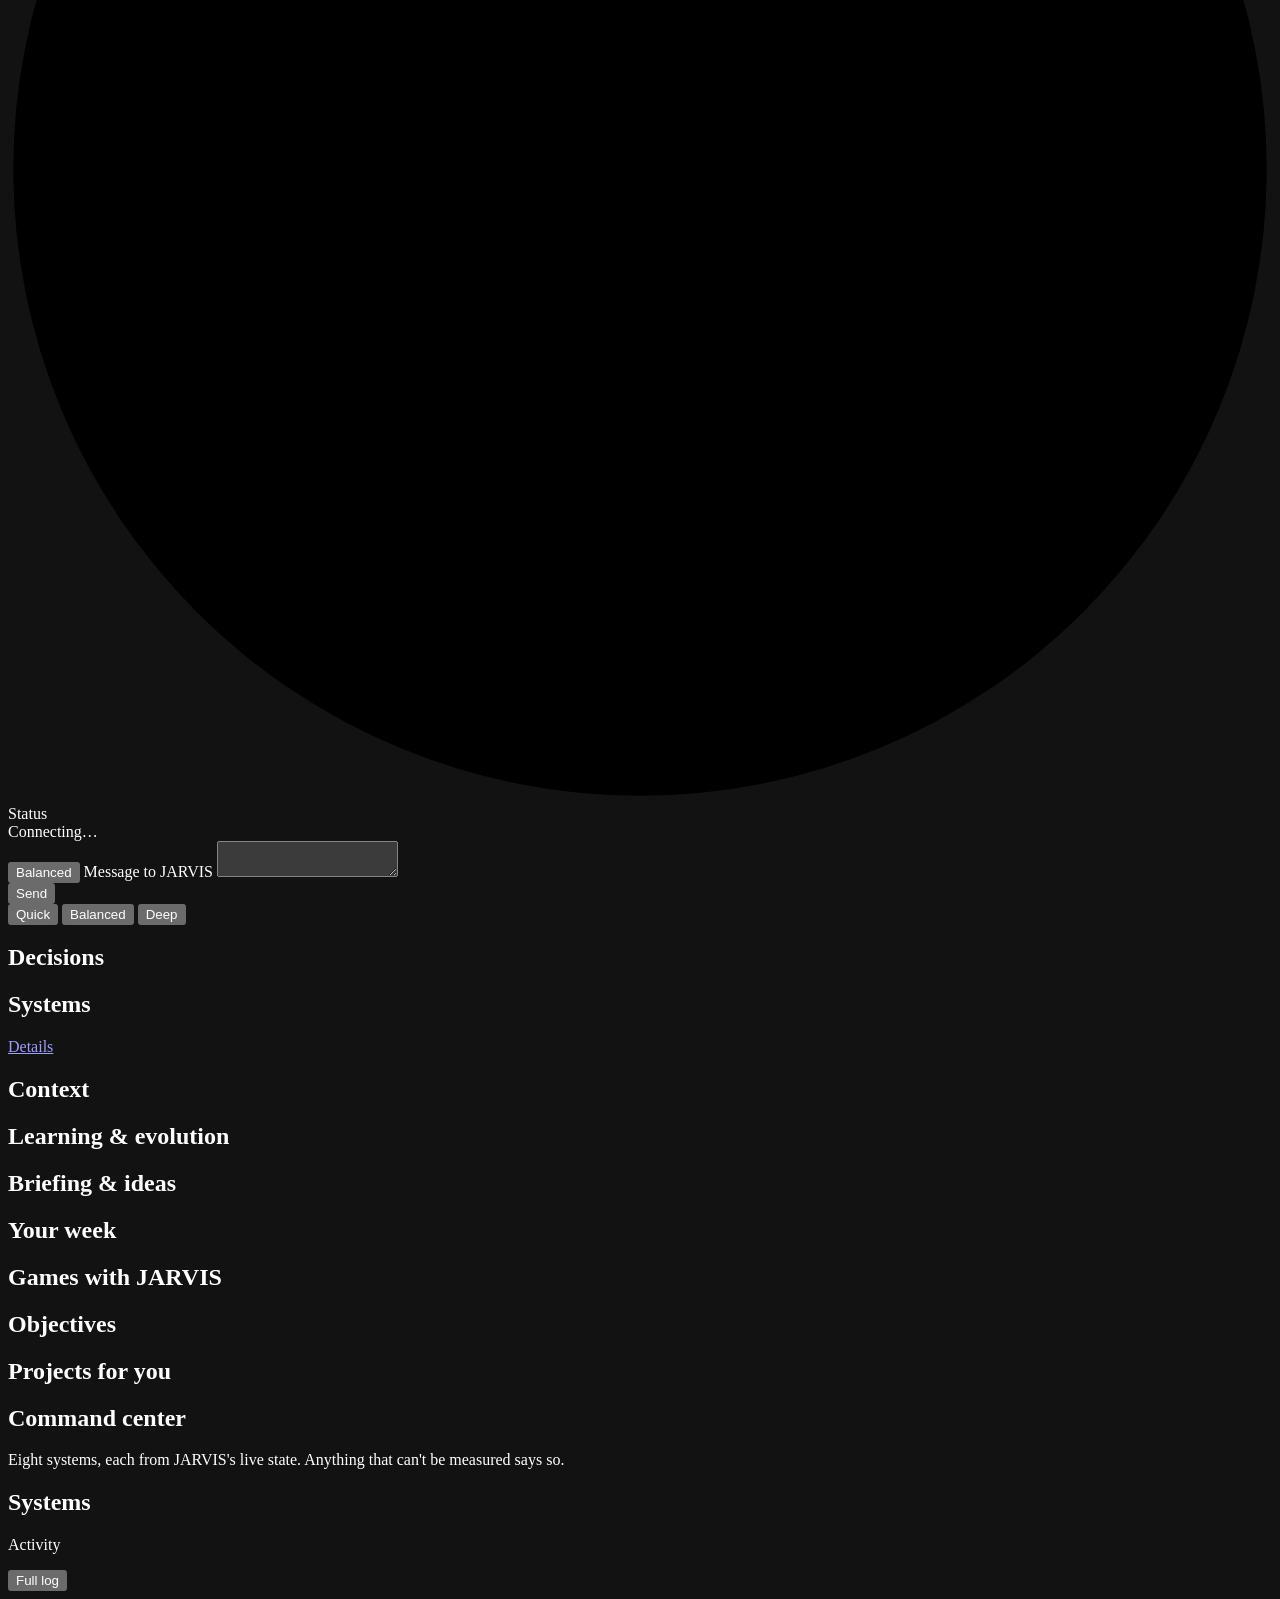
==== commit eda4a955: "Your week: a weekly review counted from JARVIS's own records New "Your week" page and /api/weekly: m" ====
--- a/src/jarvis/server/static/index.html
+++ b/src/jarvis/server/static/index.html
@@ -13,6 +13,7 @@
 <title>JARVIS</title>
 <link rel="stylesheet" href="/static/app.css">
 <link rel="stylesheet" href="/static/avatar.css">
+<link rel="stylesheet" href="/static/racer.css">
 <script src="/static/qrcode.js" defer></script>
 <script src="/static/avatar-state.js" defer></script>
 <script src="/static/avatar-presets.js" defer></script>
@@ -21,7 +22,13 @@
 <script src="/static/avatar.js" defer></script>
 <script src="/static/chess.js" defer></script>
 <script src="/static/games.js" defer></script>
+<script src="/static/racer-data.js" defer></script>
+<script src="/static/racer-career.js" defer></script>
+<script src="/static/racer-audio.js" defer></script>
 <script src="/static/racer.js" defer></script>
+<script src="/static/racer-modes.js" defer></script>
+<script src="/static/racer-render.js" defer></script>
+<script src="/static/racer-ui.js" defer></script>
 <script src="/static/app.js" defer></script>
 </head>
 <body data-view="home">
@@ -75,6 +82,7 @@
   <div class="nav-more">
     <a href="#/evolution" data-view="evolution" title="Evolution center: learning, experiments, autonomy"><span class="ni" aria-hidden="true">⟁</span><span class="nl">Evolution</span></a>
     <a href="#/intelligence" data-view="intelligence" title="Briefing &amp; ideas"><span class="ni" aria-hidden="true">✧</span><span class="nl">Briefing &amp; ideas</span></a>
+    <a href="#/weekly" data-view="weekly" title="Your week: what happened in the last 7 days, from the records"><span class="ni" aria-hidden="true">▦</span><span class="nl">Your week</span></a>
     <a href="#/projects" data-view="projects" title="Projects for you"><span class="ni" aria-hidden="true">✚</span><span class="nl">Projects for you</span></a>
     <a href="/bench" title="Benchmarks"><span class="ni" aria-hidden="true">▥</span><span class="nl">Benchmarks</span></a>
     <a href="/trust" title="Trust"><span class="ni" aria-hidden="true">⛨</span><span class="nl">Trust</span></a>
@@ -207,6 +215,10 @@
       <header class="ph"><h2 id="int-h">Briefing &amp; ideas</h2></header>
       <div id="intel"></div>
     </section>
+    <section class="panel weekly-panel" aria-labelledby="week-h">
+      <header class="ph"><h2 id="week-h">Your week</h2><span id="weeksum" class="ph-count"></span></header>
+      <div id="weekly"></div>
+    </section>
     <section class="panel games-panel" aria-labelledby="games-h">
       <header class="ph"><h2 id="games-h">Games with JARVIS</h2><span id="chesssum" class="ph-count"></span></header>
       <div id="games"></div>
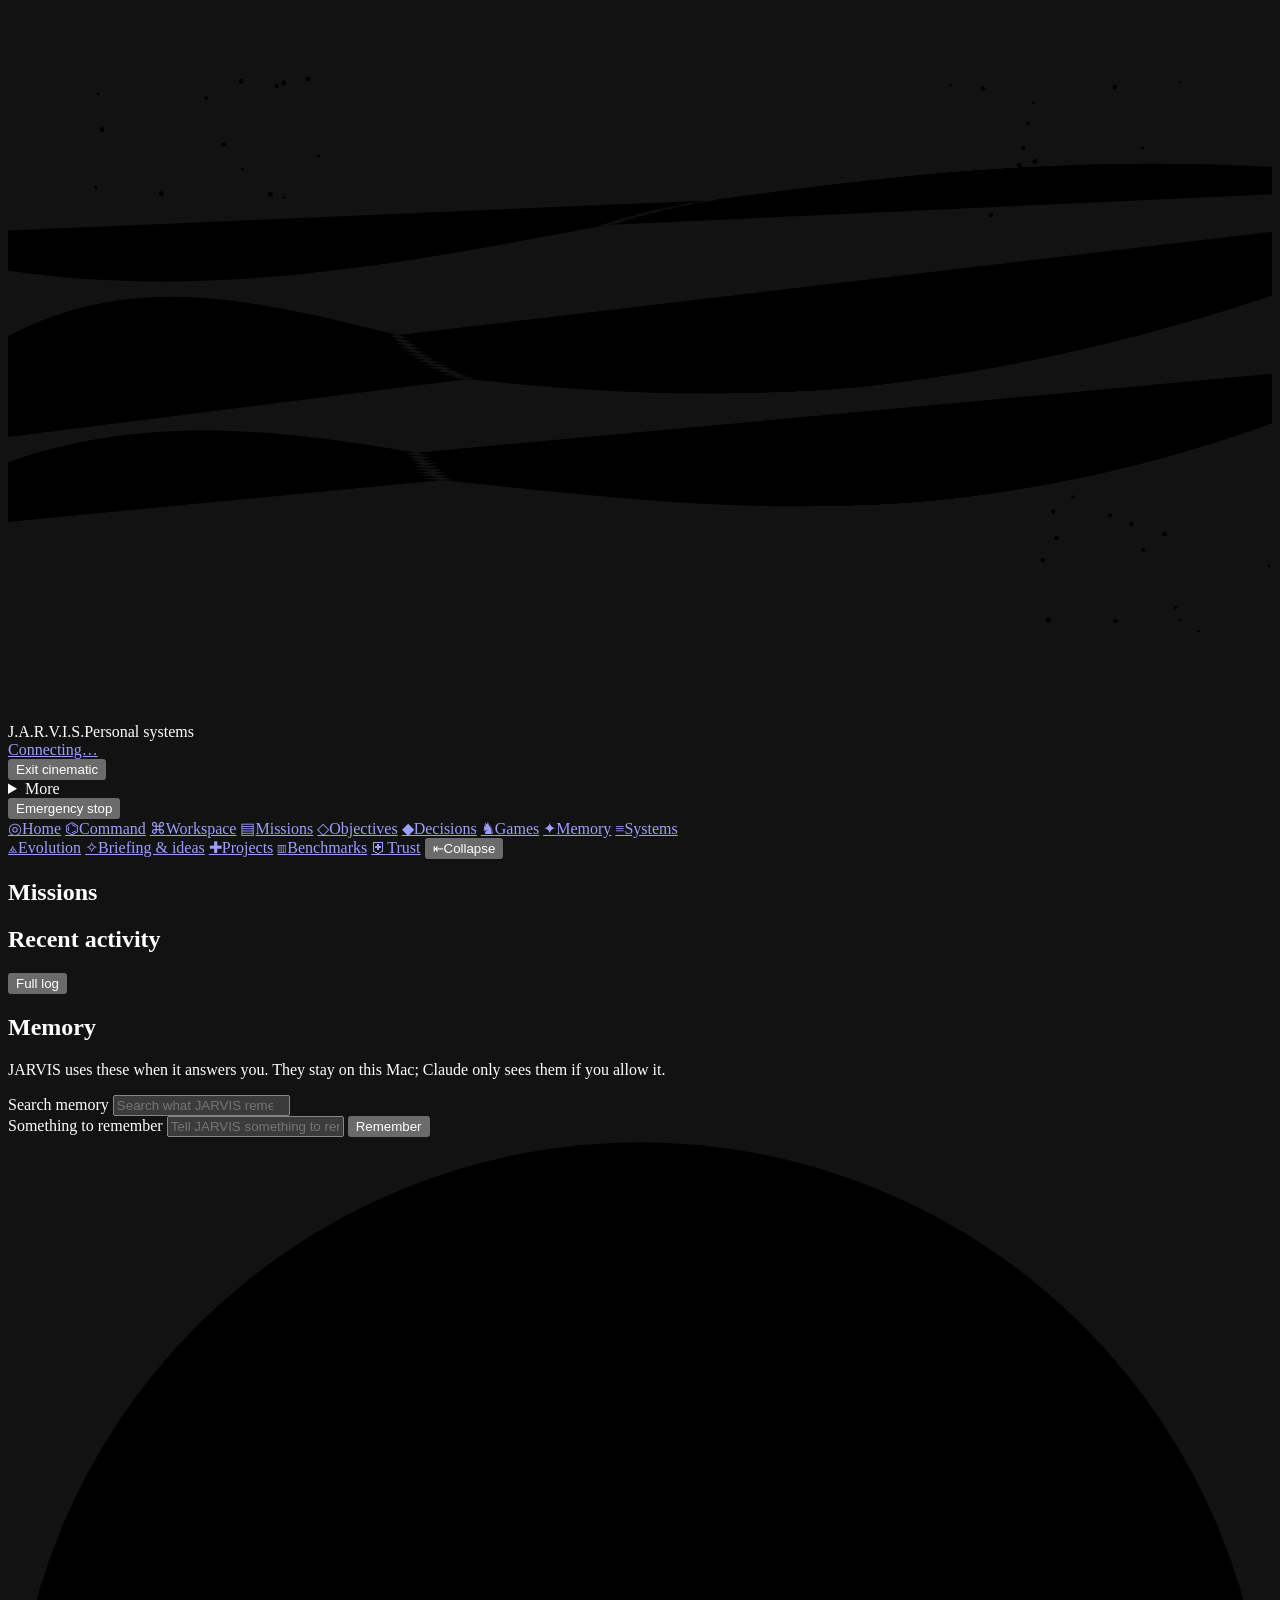
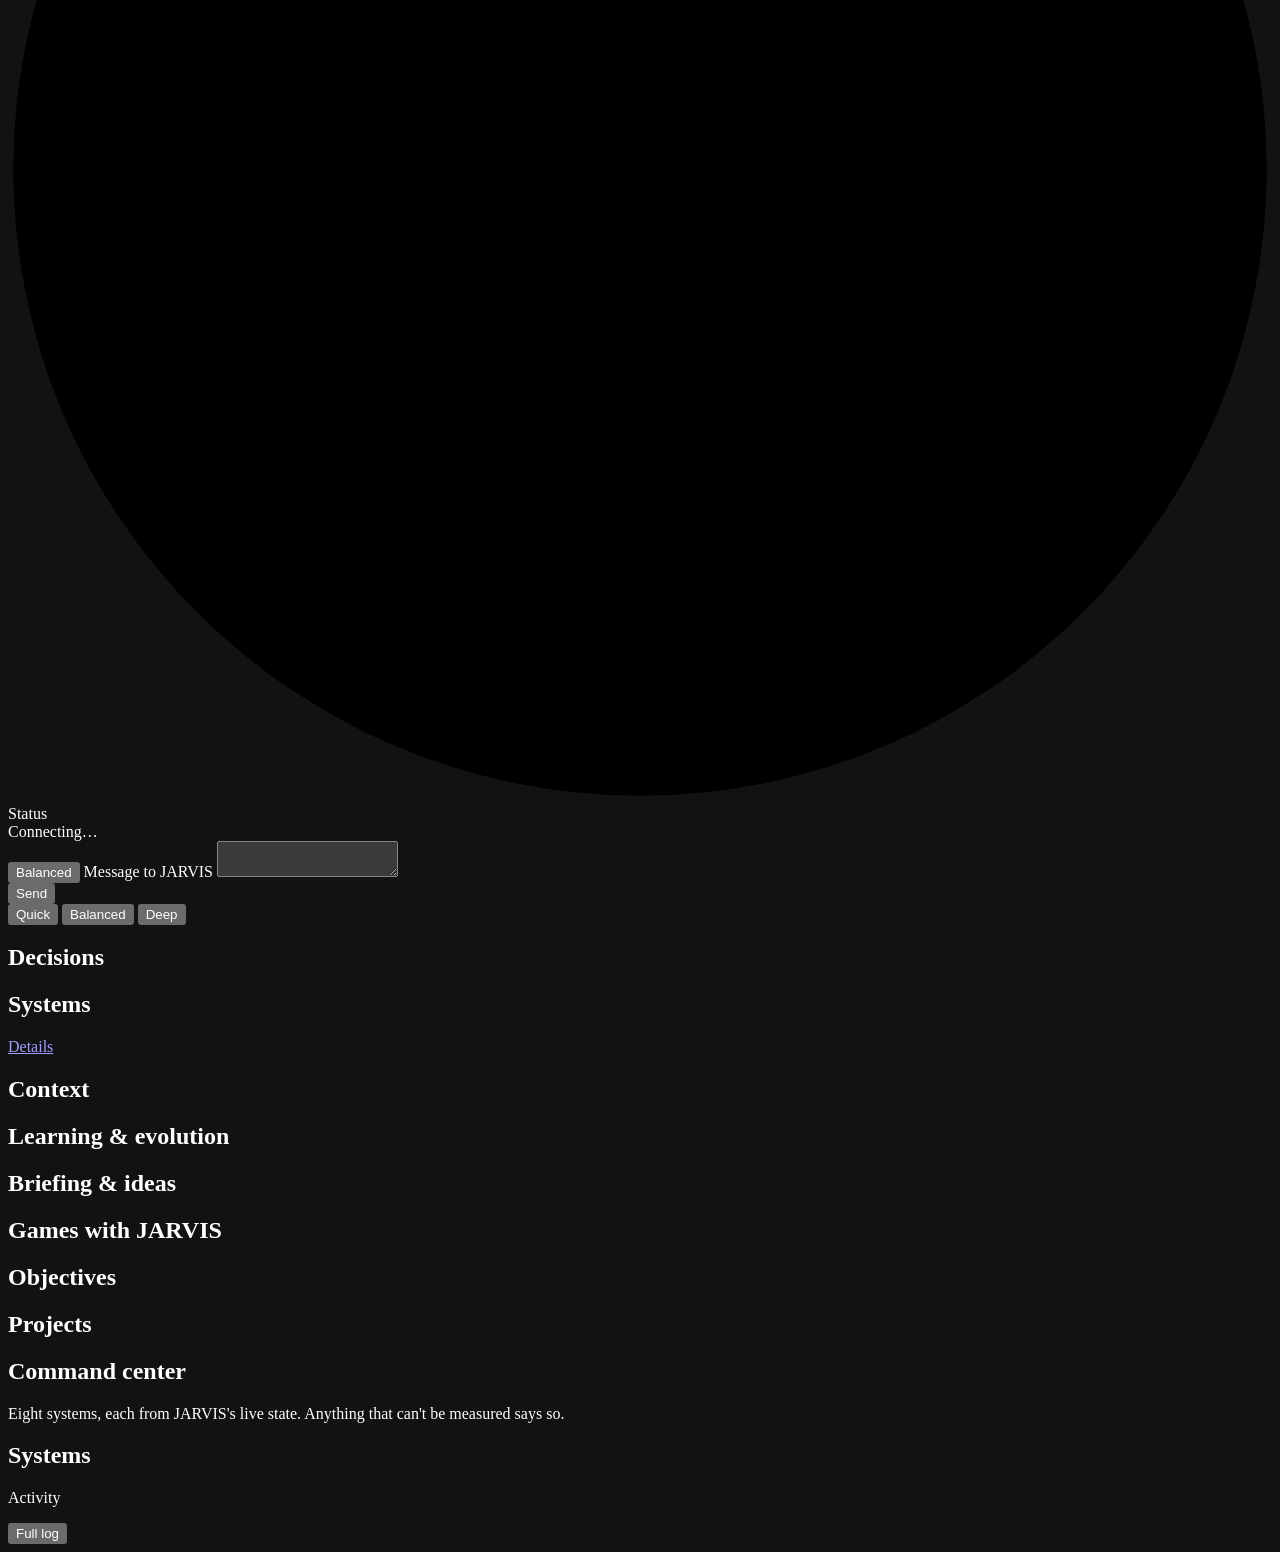
==== commit e8b1f587: "Projects on the dashboard: JARVIS opens and plans projects there, and animations can play (sealed) W" ====
--- a/src/jarvis/server/static/index.html
+++ b/src/jarvis/server/static/index.html
@@ -60,7 +60,7 @@
         <a class="btn btn-ghost" role="menuitem" href="/bench" title="Benchmark runs: scores over time, before vs after, failures">Benchmarks</a>
         <a class="btn btn-ghost" role="menuitem" href="/trust" title="What JARVIS does on its own, always asks about, and never does">Trust</a>
         <a class="btn btn-ghost" role="menuitem" href="#/intelligence" title="Today's briefing and improvement ideas">Briefing &amp; ideas</a>
-        <a class="btn btn-ghost" role="menuitem" href="#/projects" title="Projects JARVIS thinks you'd enjoy, with a first plan">Projects for you</a>
+        <a class="btn btn-ghost" role="menuitem" href="#/projects" title="Your projects: JARVIS opens and plans them here, with ideas that fit you">Projects</a>
       </div>
     </details>
     <button id="estop" class="btn btn-danger" title="Pause every task and block new actions">Emergency stop</button>
@@ -82,8 +82,7 @@
   <div class="nav-more">
     <a href="#/evolution" data-view="evolution" title="Evolution center: learning, experiments, autonomy"><span class="ni" aria-hidden="true">⟁</span><span class="nl">Evolution</span></a>
     <a href="#/intelligence" data-view="intelligence" title="Briefing &amp; ideas"><span class="ni" aria-hidden="true">✧</span><span class="nl">Briefing &amp; ideas</span></a>
-    <a href="#/weekly" data-view="weekly" title="Your week: what happened in the last 7 days, from the records"><span class="ni" aria-hidden="true">▦</span><span class="nl">Your week</span></a>
-    <a href="#/projects" data-view="projects" title="Projects for you"><span class="ni" aria-hidden="true">✚</span><span class="nl">Projects for you</span></a>
+    <a href="#/projects" data-view="projects" title="Projects"><span class="ni" aria-hidden="true">✚</span><span class="nl">Projects</span></a>
     <a href="/bench" title="Benchmarks"><span class="ni" aria-hidden="true">▥</span><span class="nl">Benchmarks</span></a>
     <a href="/trust" title="Trust"><span class="ni" aria-hidden="true">⛨</span><span class="nl">Trust</span></a>
     <button type="button" id="navcollapse" aria-expanded="true" title="Collapse or expand the menu"><span class="ni" aria-hidden="true">⇤</span><span class="nl">Collapse</span></button>
@@ -215,10 +214,6 @@
       <header class="ph"><h2 id="int-h">Briefing &amp; ideas</h2></header>
       <div id="intel"></div>
     </section>
-    <section class="panel weekly-panel" aria-labelledby="week-h">
-      <header class="ph"><h2 id="week-h">Your week</h2><span id="weeksum" class="ph-count"></span></header>
-      <div id="weekly"></div>
-    </section>
     <section class="panel games-panel" aria-labelledby="games-h">
       <header class="ph"><h2 id="games-h">Games with JARVIS</h2><span id="chesssum" class="ph-count"></span></header>
       <div id="games"></div>
@@ -228,7 +223,8 @@
       <div id="objectives"></div>
     </section>
     <section class="panel projects-panel" aria-labelledby="proj-h">
-      <header class="ph"><h2 id="proj-h">Projects for you</h2></header>
+      <header class="ph"><h2 id="proj-h">Projects</h2></header>
+      <div id="board"></div>
       <div id="projects"></div>
     </section>
     <section class="panel command-panel" aria-labelledby="cc-h">
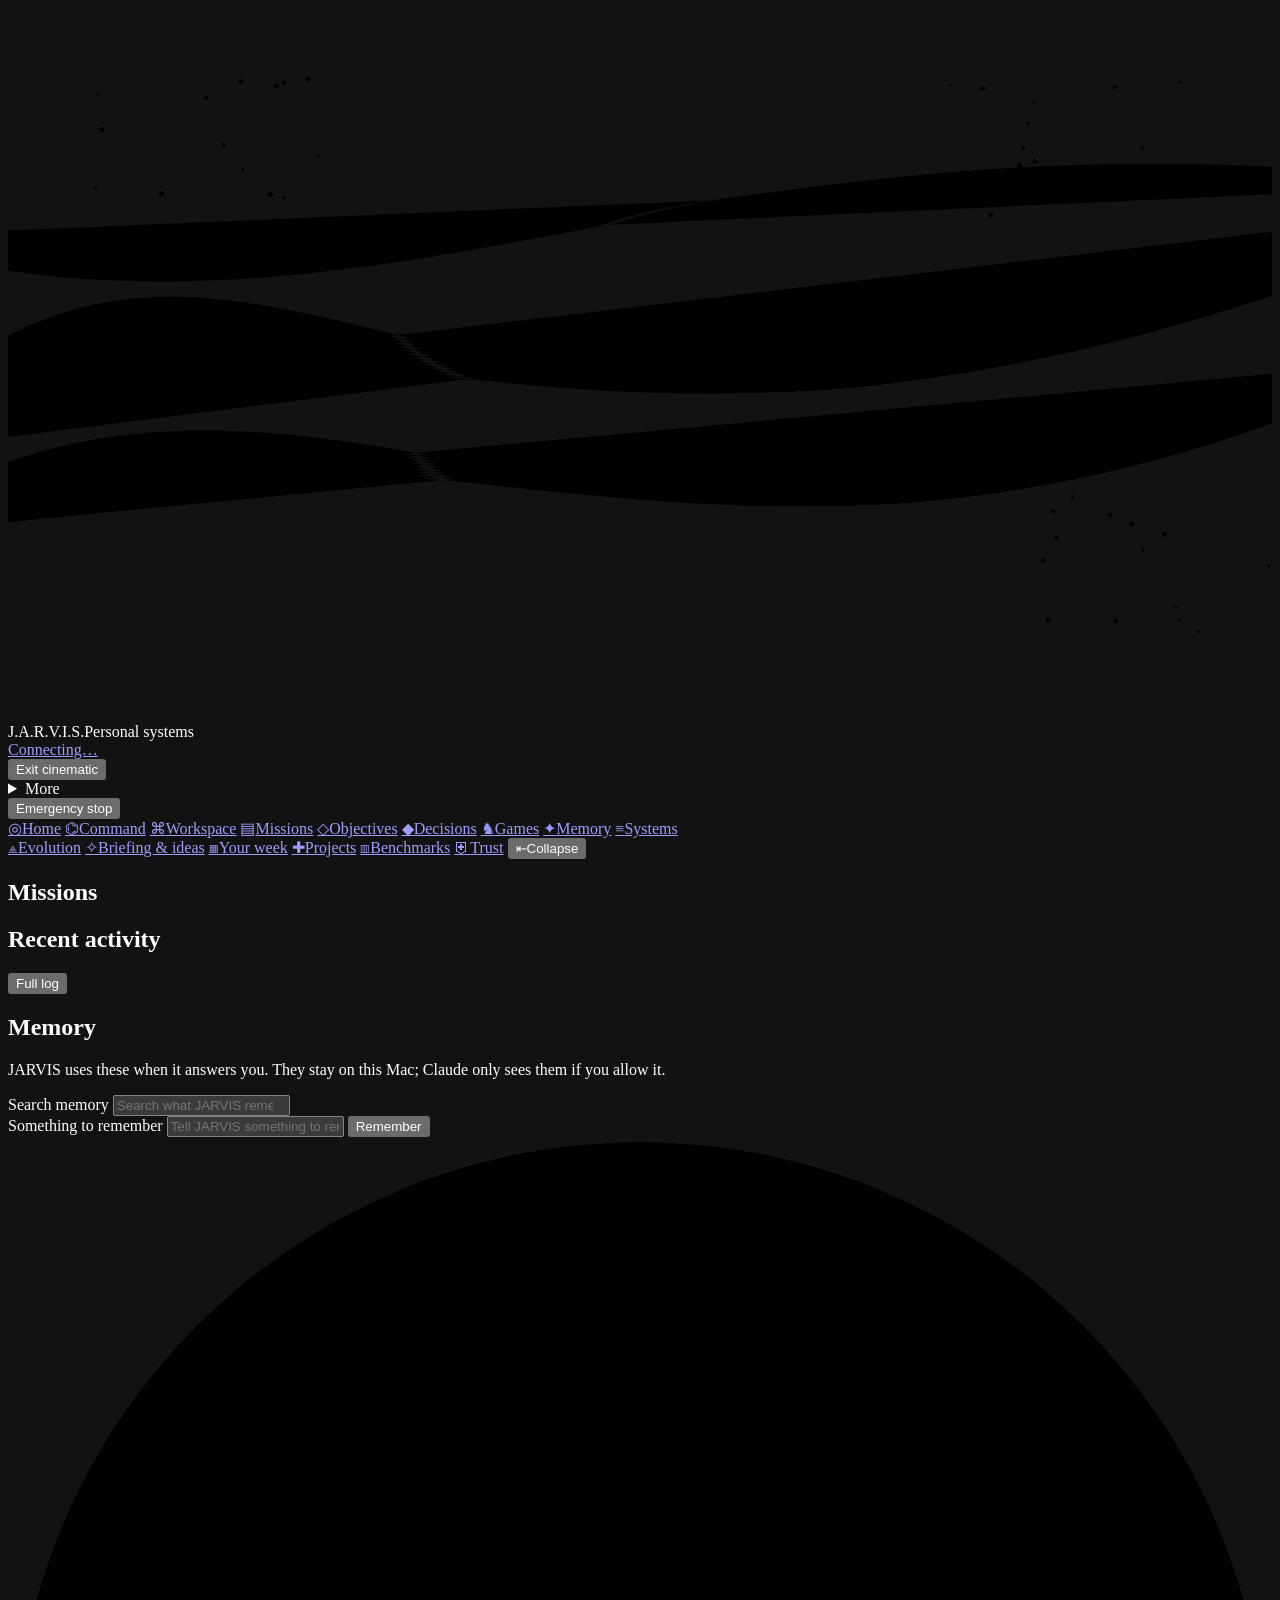
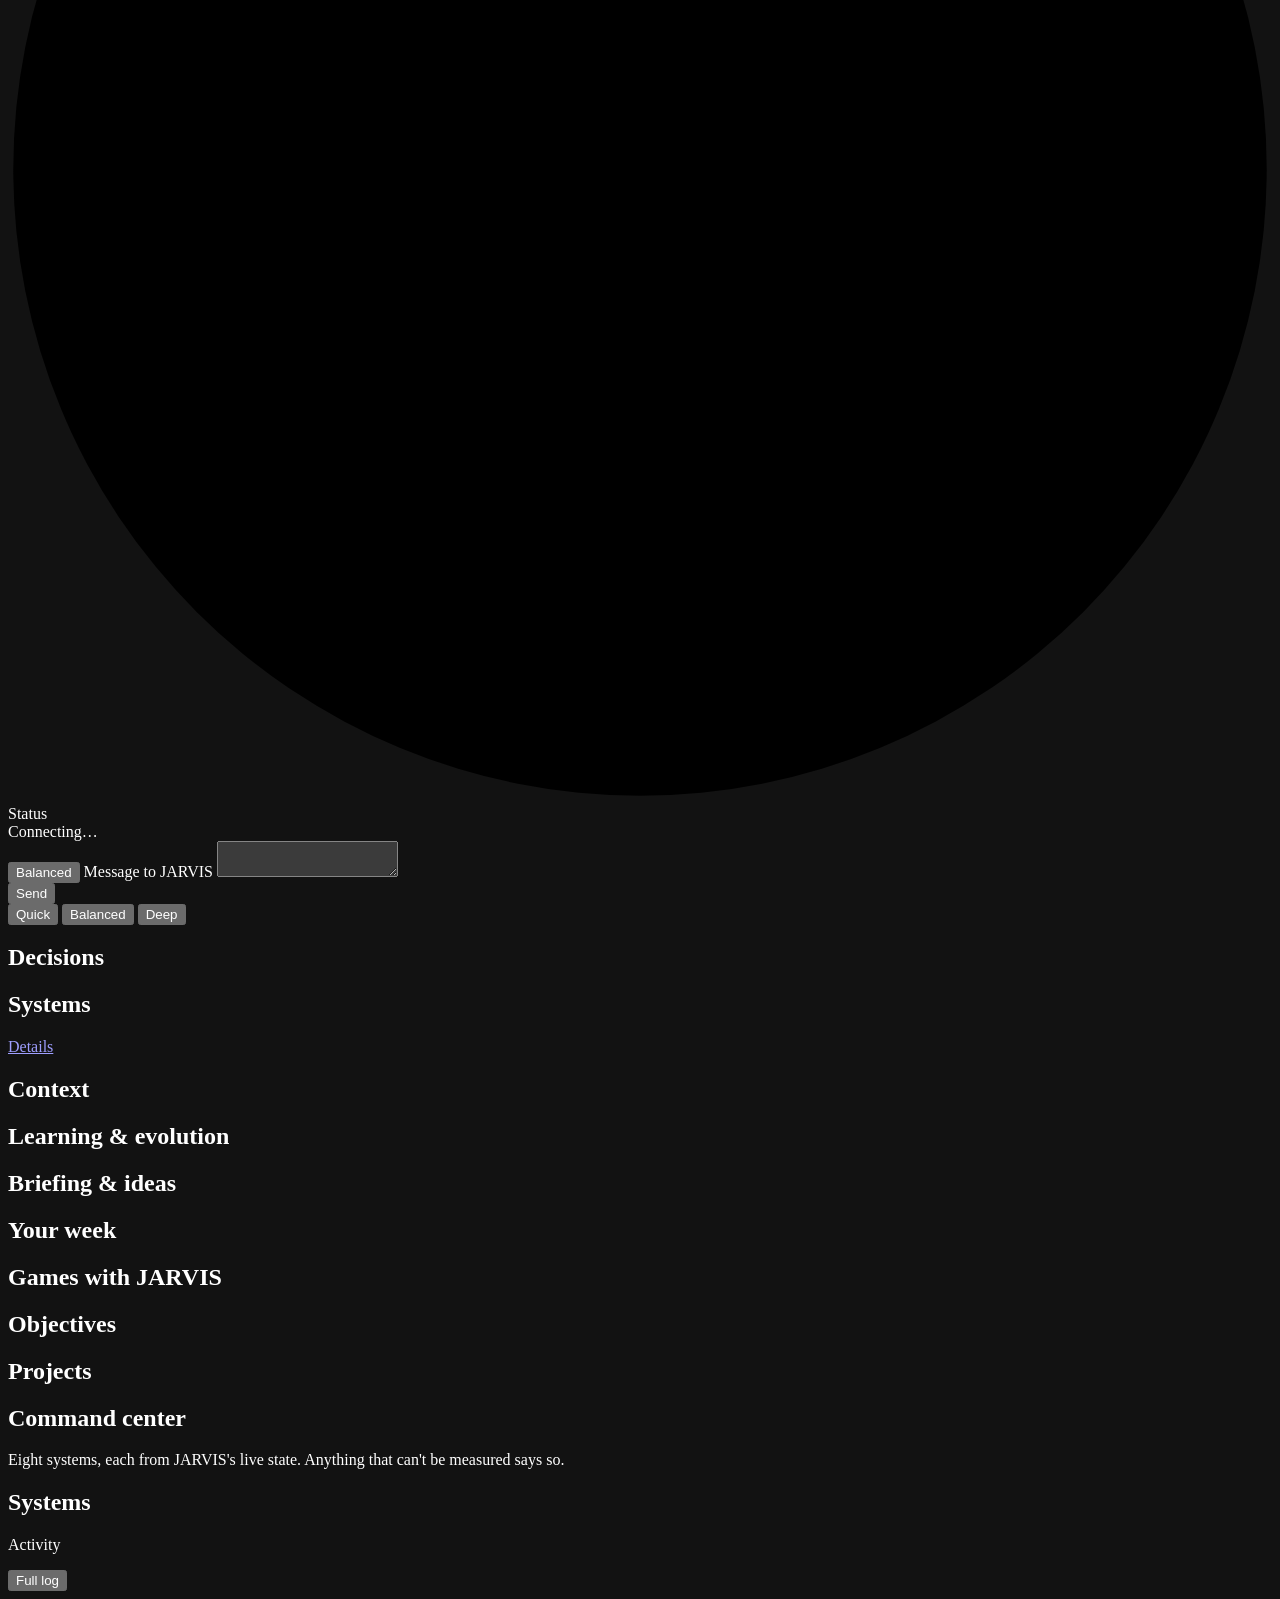
==== commit d60a99f0: "Merge made-page-v1: projects on the dashboard, sealed page player (owner-approved) Conflicts: CHANGE" ====
--- a/src/jarvis/server/static/index.html
+++ b/src/jarvis/server/static/index.html
@@ -82,6 +82,7 @@
   <div class="nav-more">
     <a href="#/evolution" data-view="evolution" title="Evolution center: learning, experiments, autonomy"><span class="ni" aria-hidden="true">⟁</span><span class="nl">Evolution</span></a>
     <a href="#/intelligence" data-view="intelligence" title="Briefing &amp; ideas"><span class="ni" aria-hidden="true">✧</span><span class="nl">Briefing &amp; ideas</span></a>
+    <a href="#/weekly" data-view="weekly" title="Your week: what happened in the last 7 days, from the records"><span class="ni" aria-hidden="true">▦</span><span class="nl">Your week</span></a>
     <a href="#/projects" data-view="projects" title="Projects"><span class="ni" aria-hidden="true">✚</span><span class="nl">Projects</span></a>
     <a href="/bench" title="Benchmarks"><span class="ni" aria-hidden="true">▥</span><span class="nl">Benchmarks</span></a>
     <a href="/trust" title="Trust"><span class="ni" aria-hidden="true">⛨</span><span class="nl">Trust</span></a>
@@ -214,6 +215,10 @@
       <header class="ph"><h2 id="int-h">Briefing &amp; ideas</h2></header>
       <div id="intel"></div>
     </section>
+    <section class="panel weekly-panel" aria-labelledby="week-h">
+      <header class="ph"><h2 id="week-h">Your week</h2><span id="weeksum" class="ph-count"></span></header>
+      <div id="weekly"></div>
+    </section>
     <section class="panel games-panel" aria-labelledby="games-h">
       <header class="ph"><h2 id="games-h">Games with JARVIS</h2><span id="chesssum" class="ph-count"></span></header>
       <div id="games"></div>
